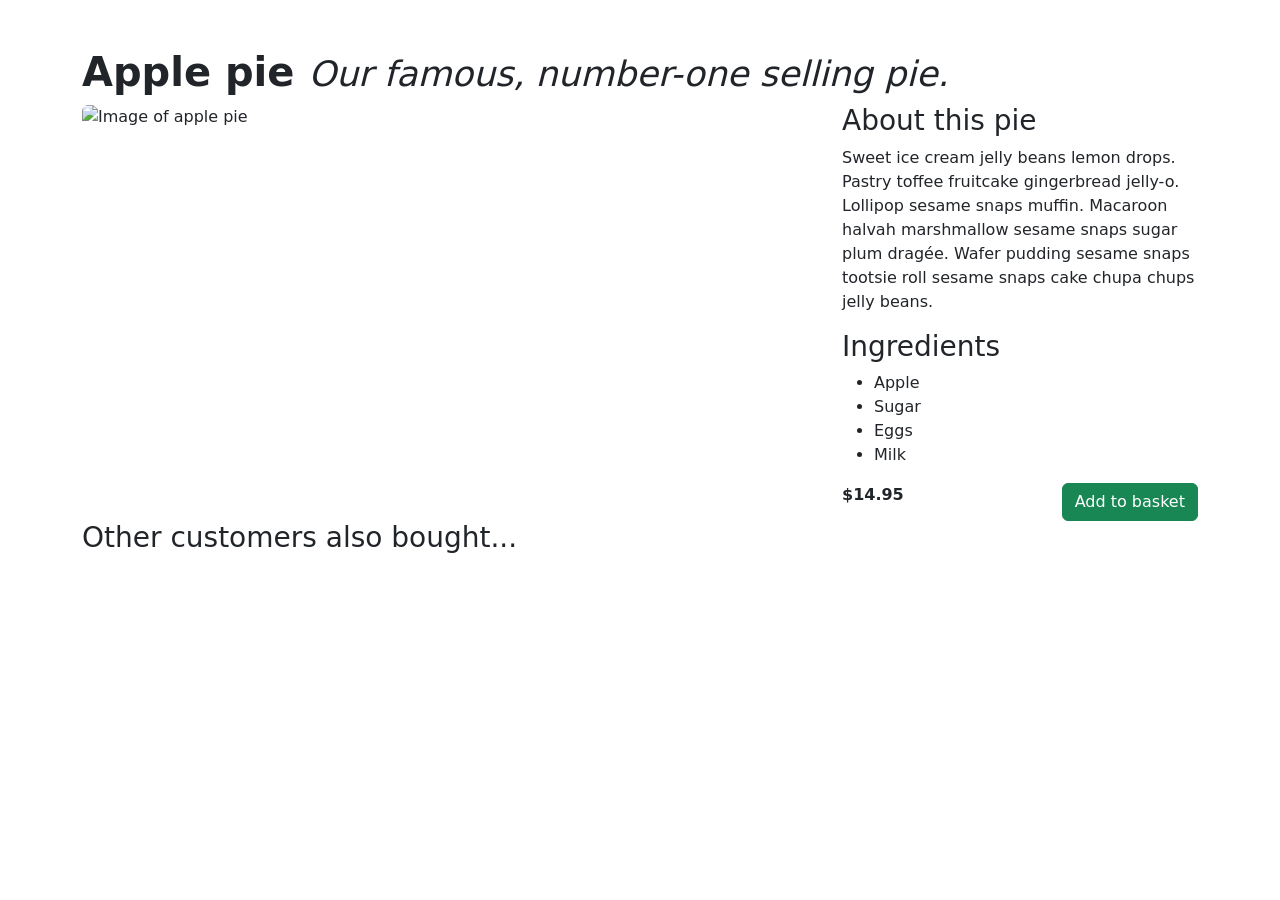
==== Bootstrap/applepie.html @ 073d0829 "Subida de Proyecto Bethany`s Pie Shop" ====
<!DOCTYPE html>

<html>

<head>
    <meta charset="utf-8">
    <meta name="viewport" content="width=device-width, initial-scale=1">
    <link href="https://cdn.jsdelivr.net/npm/bootstrap@5.1.3/dist/css/bootstrap.min.css" rel="stylesheet" integrity="sha384-1BmE4kWBq78iYhFldvKuhfTAU6auU8tT94WrHftjDbrCEXSU1oBoqyl2QvZ6jIW3" crossorigin="anonymous">
    <link rel="stylesheet" href="css/custom.css">
    <title>Bethany's Pie Shop</title>

</head>

<body>

    <main role="main">
        <div class="container">
            <h1 class="fw-bolder">Apple pie
                <small class="fw-normal fst-italic">Our famous, number-one selling pie.</small>
            </h1>
            <!--
            <div class="alert alert-success mt-3">
                <strong>Success!</strong> Apple pie was asdded to your shopping cart.
            </div>
            -->
            <div class="row">
                <div class="col-lg-8">
                    <img src="images/products/applepie.jpg" alt="Image of apple pie" class="rounded img-fluid">
                </div>

                <div class="col-lg-4">
                    <h3>About this pie</h3>
                    <p>Sweet ice cream jelly beans lemon drops. Pastry toffee fruitcake gingerbread jelly-o. Lollipop sesame snaps muffin. Macaroon halvah marshmallow sesame snaps sugar plum dragée. Wafer pudding sesame snaps tootsie roll sesame snaps cake
                        chupa chups jelly beans.</p>
                    <h3>Ingredients</h3>
                    <ul>
                        <li>Apple</li>
                        <li>Sugar</li>
                        <li>Eggs</li>
                        <li>Milk</li>
                    </ul>
                    <div class="row">
                        <div class="col-md-4">
                            <strong>$14.95</strong>
                        </div>
                        <div class="col-md-8">
                            <a type="button" class="btn btn-success float-end" href="shoppingbasket.html">
                                Add to basket
                            </a>
                        </div>
                    </div>
                </div>
            </div>
            <h3>Other customers also bought...</h3>
            <div class="row">
                <div class="col-md-3 col-sm-6">
                    <a href="applepie.html">
                        <img class="img-fluid" src="images/products/strawberrypiesmall.jpg" alt="">
                    </a>
                </div>

                <div class="col-md-3 col-sm-6">
                    <a href="applepie.html">
                        <img class="img-fluid" src="images/products/rhubarbpiesmall.jpg" alt="">
                    </a>
                </div>

                <div class="col-md-3 col-sm-6">
                    <a href="applepie.html">
                        <img class="img-fluid" src="images/products/peachpiesmall.jpg" alt="">
                    </a>
                </div>

                <div class="col-md-3 col-sm-6">
                    <a href="applepie.html">
                        <img class="img-fluid" src="images/products/cranberrypiesmall.jpg" alt="">
                    </a>
                </div>
            </div>
        </div>
    </main>
</body>

</html>
---- Bootstrap/css/custom.css ----
body {
    padding-top: 3rem;
    padding-bottom: 3rem;
    background-image: url('../images/pattern.png');
    background-repeat: repeat;
}
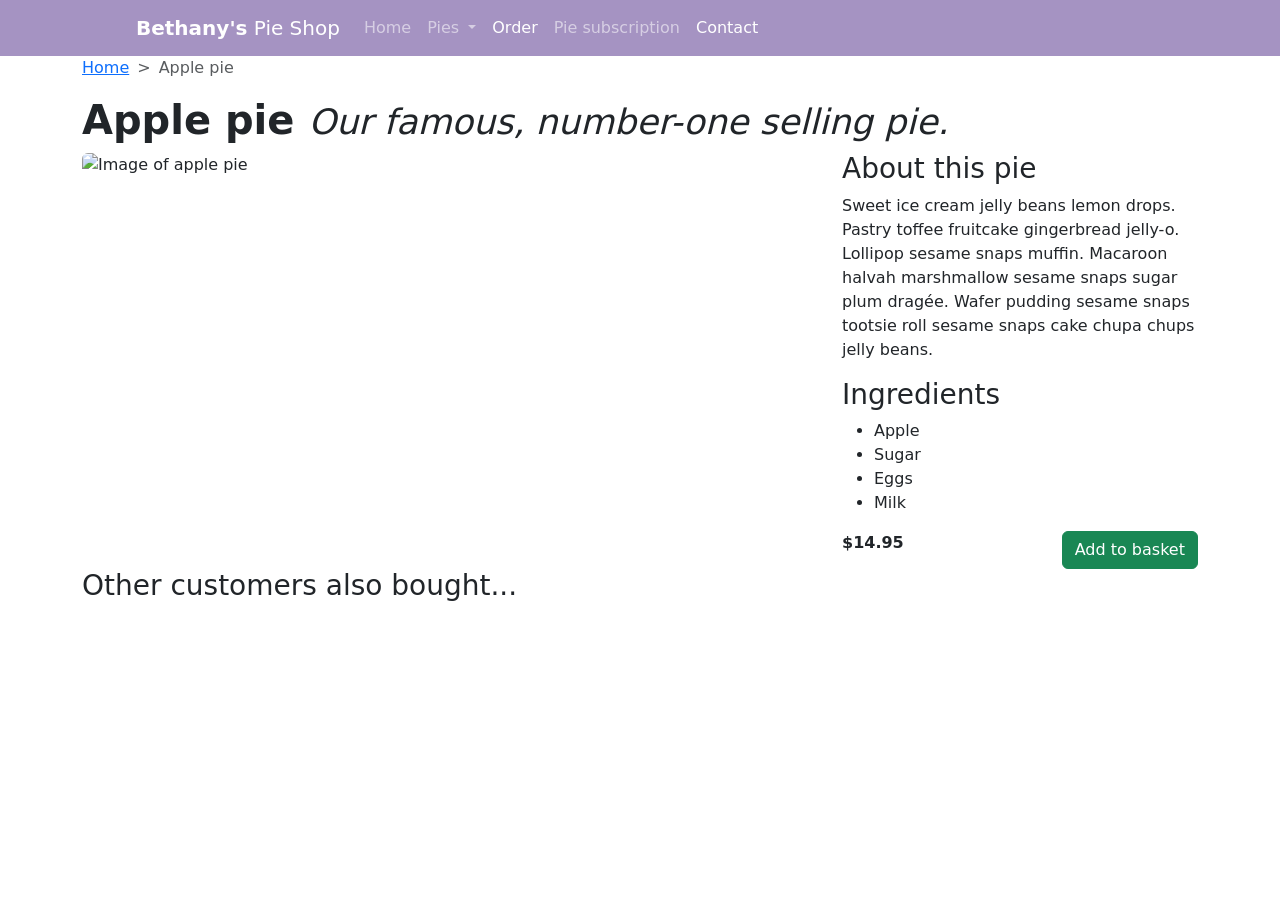
==== commit 7a28512b: "Aplicar offcanvas a applepie y redirigir tras validar order" ====
--- a/Bootstrap/applepie.html
+++ b/Bootstrap/applepie.html
@@ -5,16 +5,78 @@
 <head>
     <meta charset="utf-8">
     <meta name="viewport" content="width=device-width, initial-scale=1">
-    <link href="https://cdn.jsdelivr.net/npm/bootstrap@5.1.3/dist/css/bootstrap.min.css" rel="stylesheet" integrity="sha384-1BmE4kWBq78iYhFldvKuhfTAU6auU8tT94WrHftjDbrCEXSU1oBoqyl2QvZ6jIW3" crossorigin="anonymous">
+    <link href="https://cdn.jsdelivr.net/npm/bootstrap@5.1.3/dist/css/bootstrap.min.css" rel="stylesheet"
+        integrity="sha384-1BmE4kWBq78iYhFldvKuhfTAU6auU8tT94WrHftjDbrCEXSU1oBoqyl2QvZ6jIW3" crossorigin="anonymous">
     <link rel="stylesheet" href="css/custom.css">
     <title>Bethany's Pie Shop</title>
 
 </head>
 
 <body>
+    <!-- header -->
+    <!-- menú fijo parte superior -->
+    <header class="color sticky-top">
+        <nav class="navbar navbar-expand-lg navbar-dark" style="background-color: #a593c2;">
+            <div class="container">
+                <img src="images/pie.png" alt="" width="30px" class="ms-4">
+                <a class="navbar-brand" href="#"><strong>Bethany's</strong> Pie Shop</a>
+                <button class="navbar-toggler" type="button" data-bs-toggle="collapse"
+                    data-bs-target="#navbarNavDarkDropdown" aria-controls="navbarNavDarkDropdown" aria-expanded="false"
+                    aria-label="Toggle navigation">
+                    <span class="navbar-toggler-icon"></span>
+                </button>
+                <div class="collapse navbar-collapse" id="navbarNavDarkDropdown">
+                    <ul class="navbar-nav">
+
+                        <!-- Home está activo -->
+                        <li><a class="nav-link" href="index.html" id="navbarDarkDropdownMenuLink" role="button"
+                                data-bs-toggle="dropdown" aria-expanded="false">
+                                Home
+                            </a></li>
+                        <li class="nav-item dropdown">
+                            <a class="nav-link dropdown-toggle" href="#" id="navbarDarkDropdownMenuLink" role="button"
+                                data-bs-toggle="dropdown" aria-expanded="false">
+                                Pies
+                            </a>
+                            <ul class="dropdown-menu dropdown-menu-light" aria-labelledby="navbarDarkDropdownMenuLink">
+                                <li><a class="dropdown-item" href="#">Fruit Pies</a></li>
+                                <li><a class="dropdown-item" href="#">Cheese cakes</a></li>
+                                <li><a class="dropdown-item" href="#">Seasonal pies</a></li>
+                                <li>
+                                    <hr class="dropdown-divider">
+                                </li>
+                                <li><a class="dropdown-item" href="#">All pies</a></li>
+                            </ul>
+                        </li>
+                        <li><a class="nav-link active" href="#" id="navbarDarkDropdownMenuLink" role="button"
+                                data-bs-toggle="dropdown" aria-expanded="false">
+                                Order
+                            </a></li>
+                        <li><a class="nav-link" href="#" id="navbarDarkDropdownMenuLink" role="button"
+                                data-bs-toggle="dropdown" aria-expanded="false">
+                                Pie subscription
+                            </a></li>
+                        <li><a class="nav-link active" href="contact.html" id="navbarDarkDropdownMenuLink" role="button"
+                                data-bs-toggle="dropdown" aria-expanded="false">
+                                Contact
+                            </a></li>
+                    </ul>
+                </div>
+            </div>
+        </nav>
+    </header>
+    <!-- header / -->
 
     <main role="main">
         <div class="container">
+            <!-- breadcrum Home -->
+            <nav style="--bs-breadcrumb-divider: '>';" aria-label="breadcrumb">
+                <ol class="breadcrumb">
+                    <li class="breadcrumb-item"><a href="index.html">Home</a></li>
+                    <li class="breadcrumb-item active" aria-current="page">Apple pie</li>
+                </ol>
+            </nav>
+            <!-- breadcrum Home / -->
             <h1 class="fw-bolder">Apple pie
                 <small class="fw-normal fst-italic">Our famous, number-one selling pie.</small>
             </h1>
@@ -30,7 +92,9 @@
 
                 <div class="col-lg-4">
                     <h3>About this pie</h3>
-                    <p>Sweet ice cream jelly beans lemon drops. Pastry toffee fruitcake gingerbread jelly-o. Lollipop sesame snaps muffin. Macaroon halvah marshmallow sesame snaps sugar plum dragée. Wafer pudding sesame snaps tootsie roll sesame snaps cake
+                    <p>Sweet ice cream jelly beans lemon drops. Pastry toffee fruitcake gingerbread jelly-o. Lollipop
+                        sesame snaps muffin. Macaroon halvah marshmallow sesame snaps sugar plum dragée. Wafer pudding
+                        sesame snaps tootsie roll sesame snaps cake
                         chupa chups jelly beans.</p>
                     <h3>Ingredients</h3>
                     <ul>
@@ -51,6 +115,9 @@
                     </div>
                 </div>
             </div>
+
+            
+            
             <h3>Other customers also bought...</h3>
             <div class="row">
                 <div class="col-md-3 col-sm-6">
@@ -79,6 +146,8 @@
             </div>
         </div>
     </main>
+
+    <script src="https://cdn.jsdelivr.net/npm/bootstrap@5.0.2/dist/js/bootstrap.bundle.min.js" integrity="sha384-MrcW6ZMFYlzcLA8Nl+NtUVF0sA7MsXsP1UyJoMp4YLEuNSfAP+JcXn/tWtIaxVXM" crossorigin="anonymous"></script>
 </body>
 
 </html>
--- a/Bootstrap/css/custom.css
+++ b/Bootstrap/css/custom.css
@@ -1,5 +1,4 @@
 body {
-    padding-top: 3rem;
     padding-bottom: 3rem;
     background-image: url('../images/pattern.png');
     background-repeat: repeat;
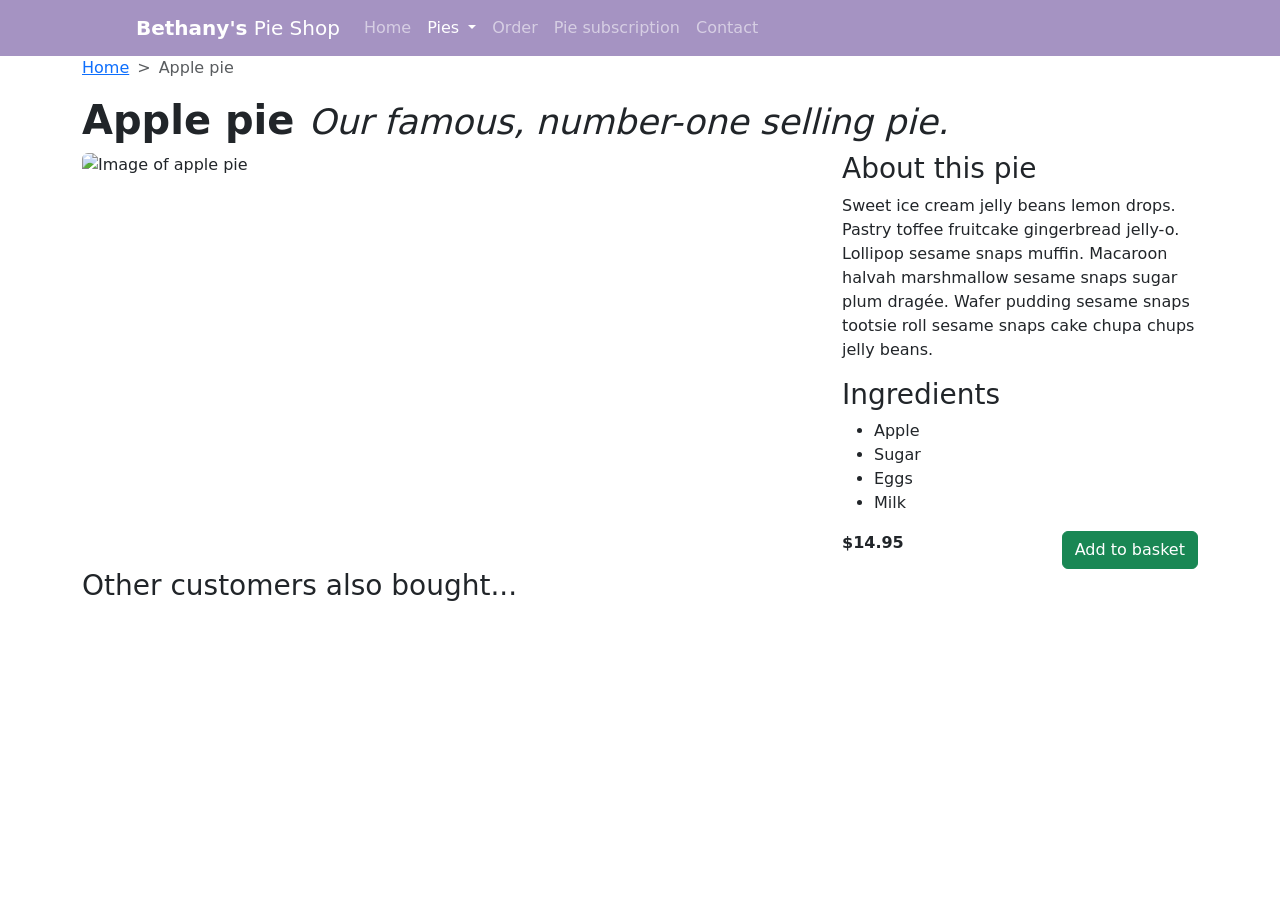
==== commit 3e475e36: "Completado (Un par de aspectos a revisar)" ====
--- a/Bootstrap/applepie.html
+++ b/Bootstrap/applepie.html
@@ -34,12 +34,12 @@
                                 Home
                             </a></li>
                         <li class="nav-item dropdown">
-                            <a class="nav-link dropdown-toggle" href="#" id="navbarDarkDropdownMenuLink" role="button"
-                                data-bs-toggle="dropdown" aria-expanded="false">
+                            <a class="nav-link dropdown-toggle active" href="#" id="navbarDarkDropdownMenuLink"
+                                role="button" data-bs-toggle="dropdown" aria-expanded="false">
                                 Pies
                             </a>
                             <ul class="dropdown-menu dropdown-menu-light" aria-labelledby="navbarDarkDropdownMenuLink">
-                                <li><a class="dropdown-item" href="#">Fruit Pies</a></li>
+                                <li><a class="dropdown-item" href="applepie.html">Fruit Pies</a></li>
                                 <li><a class="dropdown-item" href="#">Cheese cakes</a></li>
                                 <li><a class="dropdown-item" href="#">Seasonal pies</a></li>
                                 <li>
@@ -48,15 +48,15 @@
                                 <li><a class="dropdown-item" href="#">All pies</a></li>
                             </ul>
                         </li>
-                        <li><a class="nav-link active" href="#" id="navbarDarkDropdownMenuLink" role="button"
+                        <li><a class="nav-link " href="order.html" id="navbarDarkDropdownMenuLink" role="button"
                                 data-bs-toggle="dropdown" aria-expanded="false">
                                 Order
                             </a></li>
-                        <li><a class="nav-link" href="#" id="navbarDarkDropdownMenuLink" role="button"
-                                data-bs-toggle="dropdown" aria-expanded="false">
+                        <li><a class="nav-link" href="piesubscription.html" id="navbarDarkDropdownMenuLink"
+                                role="button" data-bs-toggle="dropdown" aria-expanded="false">
                                 Pie subscription
                             </a></li>
-                        <li><a class="nav-link active" href="contact.html" id="navbarDarkDropdownMenuLink" role="button"
+                        <li><a class="nav-link" href="contact.html" id="navbarDarkDropdownMenuLink" role="button"
                                 data-bs-toggle="dropdown" aria-expanded="false">
                                 Contact
                             </a></li>
@@ -108,7 +108,8 @@
                             <strong>$14.95</strong>
                         </div>
                         <div class="col-md-8">
-                            <a type="button" class="btn btn-success float-end" href="shoppingbasket.html">
+                            <a type="button" class="btn btn-success float-end" data-bs-toggle="offcanvas"
+                                data-bs-target="#offcanvasTop" aria-controls="offcanvasTop">
                                 Add to basket
                             </a>
                         </div>
@@ -116,8 +117,125 @@
                 </div>
             </div>
 
-            
-            
+            <div class="offcanvas offcanvas-start offcanvas-start2" tabindex="-1" id="offcanvasTop"
+                aria-labelledby="offcanvasTopLabel">
+                <div class="offcanvas-header">
+                    <h5 id="offcanvasTopLabel">Your shopping cart</h5>
+                    <button type="button" class="btn-close text-reset" data-bs-dismiss="offcanvas"
+                        aria-label="Close"></button>
+                </div>
+                <div class="offcanvas-body">
+                    <table class="table">
+                        <thead>
+                            <tr>
+                                <th scope="col">Pie name</th>
+                                <th scope="col" class="text-center">Quantity</th>
+                                <th scope="col" class="text-center">Price</th>
+                                <th scope="col" class="text-center">Total</th>
+                                <th scope="col" class="text-center"></th>
+
+                            </tr>
+                        </thead>
+                        <tbody>
+                            <tr>
+                                <th scope="row">
+                                    <img src="images/products/pumpkinpiesmall.jpg" alt="" width="60px">
+                                    <p class="fw-bold fs-5 text-primary">Pumpkin pie</p>
+                                    <p>Status: <span class="fw-bold text-success">In Stock</span></p>
+                                </th>
+                                <td>
+                                    <div>
+                                        <input type="number" class="form-control" id="exampleFormControlInput1"
+                                            placeholder="2">
+                                    </div>
+                                </td>
+                                <td class="fw-bold text-center">$14.95</td>
+                                <td class="fw-bold text-center">$29.90</td>
+                                <td><button type="button" class="btn btn-danger">x</button></td>
+                            </tr>
+                            <tr>
+                                <th scope="row">
+                                    <img src="images/products/applepiesmall.jpg" alt="" width="60px">
+                                    <p class="fw-bold fs-5 text-primary">Apple pie</p>
+                                    <p>Status: <span class="fw-bold text-warning">Last Items</span></p>
+                                </th>
+                                <td>
+                                    <div>
+                                        <input type="number" class="form-control" id="exampleFormControlInput1"
+                                            placeholder="1">
+                                    </div>
+                                </td>
+                                <td class="fw-bold text-center">$14.95</td>
+                                <td class="fw-bold text-center">$14.95</td>
+                                <td><button type="button" class="btn btn-danger">x</button></td>
+                            </tr>
+                            <tr>
+                                <th scope="row" class="fs-5">Subtotal
+                                </th>
+                                <td>
+
+                                </td>
+                                <td class="fw-bold text-center"></td>
+                                <td class="fw-bold fs-5 text-center">$44.85</td>
+                                <td></td>
+                            </tr>
+
+                            <tr>
+                                <th scope="row" class="fs-5">Shipping
+                                </th>
+                                <td>
+
+                                </td>
+                                <td class="fw-bold text-center"></td>
+                                <td class="fw-bold fs-5 text-center">$10.00</td>
+                                <td></td>
+                            </tr>
+
+                            <tr>
+                                <th scope="row" class="fs-4">Total
+                                </th>
+                                <td>
+
+                                </td>
+                                <td class="fw-bold text-center"></td>
+                                <td class="fw-bold fs-4 text-center">$10.00</td>
+                                <td></td>
+                            </tr>
+
+                            <!-- <tr>
+                                <th scope="row" class="fs-4" colspan="5">
+                                    <div class="row">
+                                        <div class="col-md-12">
+                                            <div class="input-group mb-3 position-relative top-50 start-50 translate-middle">
+                                                <input type="text" class="form-control" placeholder="Promo code" aria-label="Recipient's username" aria-describedby="button-addon2">
+                                                <button class="btn btn-secondary" type="button" id="button-addon2">Redeem</button>
+                                            </div>
+                                        </div>
+                                    </div>
+                                </th>
+                            </tr> -->
+                        </tbody>
+                    </table>
+                    <div class="row">
+                        <div class="col-md-12">
+                            <div class="input-group mb-3 position-relative top-50 start-50 translate-middle">
+                                <input type="text" class="form-control" placeholder="Promo code"
+                                    aria-label="Recipient's username" aria-describedby="button-addon2">
+                                <button class="btn btn-secondary" type="button" id="button-addon2">Redeem</button>
+                            </div>
+                        </div>
+
+                        <div class="col-4">
+                            <button type="button" class="btn btn-success mt-2" id="toastbtn">Go to order page</button>
+                        </div>
+                        <div class="col-6">
+                            <button type="button" class="btn btn-danger mt-2" id="toastbtn">Clear your shopping
+                                cart</button>
+                        </div>
+                    </div>
+                </div>
+            </div>
+
             <h3>Other customers also bought...</h3>
             <div class="row">
                 <div class="col-md-3 col-sm-6">
@@ -147,7 +265,10 @@
         </div>
     </main>
 
-    <script src="https://cdn.jsdelivr.net/npm/bootstrap@5.0.2/dist/js/bootstrap.bundle.min.js" integrity="sha384-MrcW6ZMFYlzcLA8Nl+NtUVF0sA7MsXsP1UyJoMp4YLEuNSfAP+JcXn/tWtIaxVXM" crossorigin="anonymous"></script>
+    <script src="https://cdn.jsdelivr.net/npm/bootstrap@5.1.3/dist/js/bootstrap.bundle.min.js"
+        integrity="sha384-ka7Sk0Gln4gmtz2MlQnikT1wXgYsOg+OMhuP+IlRH9sENBO0LRn5q+8nbTov4+1p"
+        crossorigin="anonymous"></script>
+
 </body>
 
 </html>
--- a/Bootstrap/css/custom.css
+++ b/Bootstrap/css/custom.css
@@ -2,4 +2,8 @@
     padding-bottom: 3rem;
     background-image: url('../images/pattern.png');
     background-repeat: repeat;
+}
+
+.offcanvas-start {
+    width: 600px !important;
 }
